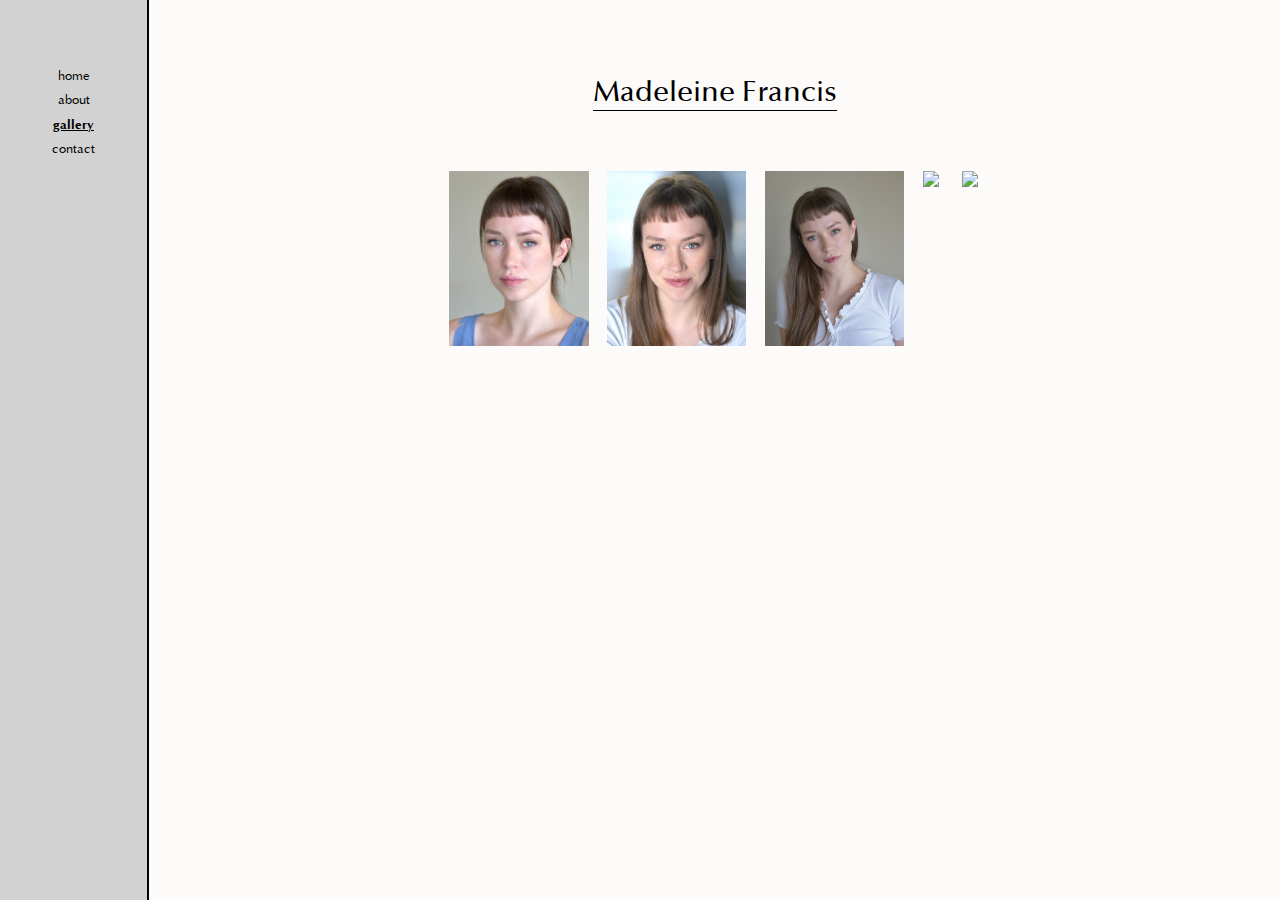
==== gallery.html @ 5a468d8e "added media queries" ====
<!DOCTYPE html>
<html>
	<head>
		<title>Madeleine Francis</title>
		<link rel="stylesheet" type="text/css" href="styles.css">
		<link rel="icon" href="assets/DSC_3792.ico"">
		<meta name="viewport" content="width=device-width, initial-scale=1, maximum-scale=1">
		<script type="text/javascript">
			function myFunction(imgs) {
			  // Get the expanded image
			  var expandImg = document.getElementById("expandedImg");
			  // Get the image text
			  var imgText = document.getElementById("imgtext");
			  // Use the same src in the expanded image as the image being clicked on from the grid
			  expandImg.src = imgs.src;
			  // Show the container element (hidden with CSS)
			  expandImg.parentElement.style.display = "flex";
			}
		</script>
	</head>
	<body>
		<div class="page-wrapper">
			<div class="sidebar">
				<div class="menu-wrapper">
					<div class="menu-item">
						<a href="index.html"> home </a>
					</div>
					<div class="menu-item">
						<a href="about.html"> about </a>
					</div>
					<div class="menu-item current">
						<a href="gallery.html"> gallery </a>
					</div>
					<div class="menu-item">
						<a href="contact.html"> contact </a>
					</div>
				</div>
			</div>
			<div class="gallery-wrapper">
				<a href="index.html">
					<div class="title">
						Madeleine Francis
					</div>
				</a>
				<!-- The grid: four columns -->
				<div class="row">
				  <div class="column">
				    <img src="gallery/cropped_3792.jpg" onclick="myFunction(this);">
				  </div>
				  <div class="column">
				    <img src="gallery/cropped_3613.jpg" onclick="myFunction(this);">
				  </div>
				  <div class="column">
				    <img src="gallery/DSC_3586-smallCropped.jpg" onclick="myFunction(this);">
				  </div>
  				  <div class="column">
				    <img src="gallery/DSC_3640Cropped.JPG" onclick="myFunction(this);">
				  </div>
  				  <div class="column">
				    <img src="gallery/DSC_3719Cropped.JPG" onclick="myFunction(this);">
				  </div>
				</div>

				<!-- The expanding image container -->
				<div class="container">
				  <!-- Expanded image -->
				  <img id="expandedImg" style="width:100%">

				  <!-- Image text -->
				  <div id="imgtext"></div>
				</div>
			</div>
		</div>
	</body>
	<script type="text/javascript">
	</script>
</html>
---- styles.css ----
a {
  text-decoration: none;
  color: black;
}

.resume-link {
    padding: 10px 20px;
    border: solid black 0.5px;
    margin-bottom: 35px;
    font-family: optimabold;
}

.resume-link:hover {
  background: #c9ecd5;
  cursor: pointer;
}

.menu-wrapper{
    display: inline-block;
    width: 60px;
    height: 60px;
    width: 100%;
    padding-top: 60px;
    text-align: center;
}

.sidebar {
  width: 13%;
  background: #d2d2d2;
  border-right: solid black 2px;
  height: 100%;
  position: relative;
}

.video-wrapper{
  margin-bottom: 30px;
}

.menu-item.current {
    font-family: optimabold;
    text-decoration: underline solid black;
}

/*.menu-item.current::before {
    content: '\25CF';
    margin-left: -13px;
}*/

.social-wrapper {
    position: absolute;
    bottom: 25px;
    width: 100%;
    display: flex;
    flex-direction: column;
    align-items: center;
}

.social-icon {
    width: 37px;
    margin-bottom: 6px;
}

.about-text-wrapper {
    color: black;
    width: 50vw;
    text-align: center;
}

.content-wrapper {
    width: 100%;
    display: flex;
    flex-direction: column;
    align-items: center;
    min-height: 100%;
    overflow: auto;
}

.gallery-wrapper {
  position: relative;
  height: 50vh;
  display: flex;
  flex-direction: column;
  align-items: center;
  width: 100%;
  min-height: 100%;
  overflow: auto;
}

.contact-wrapper {
    text-align: center;
    font-size: 22px;
}

.row {
  display: flex;
  justify-content: space-between;
}

/* The grid: Four equal columns that floats next to each other */
.column {
  float: left;
  width: 25%;
  padding: 10px;
}

/* Style the images inside the grid */
.column img {
  cursor: pointer;
  max-width: 140px;
}

.column img:hover {
  opacity: 1;
}

/* Clear floats after the columns */
.row:after {
  content: "";
  display: table;
  clear: both;
}

/* The expanding image container (positioning is needed to position the close button and the text) */
.container {
  position: relative;
  display: none;
  width: 50vw;
}

/* Expanding image text */
#imgtext {
  position: absolute;
  bottom: 15px;
  left: 15px;
  color: white;
  font-size: 20px;
}

/* Closable button inside the image */
.closebtn {
  position: absolute;
  top: 10px;
  right: 15px;
  color: white;
  font-size: 35px;
  cursor: pointer;
}

@font-face {
    font-family: 'optimamedium';
    src: url('assets/optima_medium-webfont.woff2') format('woff2'),
         url('assets/optima_medium-webfont.woff') format('woff');
    font-weight: normal;
    font-style: normal;
}

@font-face {
    font-family: 'optimabold';
    src: url('assets/optima_b-webfont.woff2') format('woff2'),
         url('assets/optima_b-webfont.woff') format('woff');
    font-weight: normal;
    font-style: normal;
}

@font-face {
    font-family: 'optimanormal';
    src: url('assets/optima-webfont.woff2') format('woff2'),
         url('assets/optima-webfont.woff') format('woff');
    font-weight: normal;
    font-style: normal;
}

@font-face {
    font-family: 'manofaregular';
    src: url('assets/manofa-regular-webfont.woff2') format('woff2'),
         url("assets/Manofa-Regular.ttf") format("truetype"),
         url('assets/manofa-regular-webfont.woff') format('woff');
    font-weight: normal;
    font-style: normal;
}

html, body {
	height: 100%;
	background-color: #fdfbfa;
  font-family: optimanormal;
  margin: 0px;
}

.dot{
    position:absolute;
    width:15px;
    height:15px;
    border-radius:50%;
}

#dot1 {
    background: #572124;
    top:75%;
    left:6.7%;
    transform: translate(-50%, -50%);
}

#dot2 {
    background: #b45859;
    top: 0;
    left: 50%;
    transform: translate(-50%, -50%);
}

#dot3 {
    background: #8d4242;
    top: 75%;
    left: 93.3%;
    transform: translate(-50%, -50%);
}

.dot-rest {
	background-color: white;
	width: 27px;
	height: 27px;
	top: 0%;
	left: 50%;
    transform: translate(-50%, -50%);
}

.sun-back {
    width: 60px;
    height: 60px;
    top:50px;
    left:50px;	
    position:absolute;
}

.menu-item {
    font-size: smaller;
    margin: 9px;
}

.title {
  font-size: 29px;
  margin-top: 75px;
  margin-bottom: 50px;
  font-family: optimamedium;
  border-bottom: black solid 1px;
}

#sun{
	display:inline-block;
  width: 60px;
  height: 60px;
  position:absolute;
  top:50px;
  left:50px;
  transition: transform 1s;
  transition-timing-function: ease-in;z
}

.sun-one {
	transform:rotate(0deg);
}

.sun-two {
	transform:rotate(120deg);
}

.sun-three {
	transform:rotate(240deg);
}

.hidden {
	display: none;
}

.page-wrapper {
  display: flex;
  height: 100%;
  position: relative;
}

.content {
  height: 100%;
  margin-top: 75px;
}

@keyframes textAppear {
  0%   {color: #bdafb0;}
  50%  {color: #bdafb0;}
  100% {color: white;}
}

.active {
	animation-name: textAppear;
  	animation-duration: 1.3s;
}


#content-wrapper {
	position: relative;
    width: 50vw;
    /*color: white;*/
    height: 50vh;
    text-align: center;
	animation-name: textAppear;
  	animation-duration: 1.5s;
}

#contact-wrapper {
	text-align: center;
    margin-top: -18px;
    z-index: 100;
    font-size: 20px;
    /*color: white;*/
	animation-name: textAppear;
  	animation-duration: 1.5s;
}

@media only screen and (max-width: 600px) {
  #content-wrapper  {
    width: 80vw;
  }

  #contact-wrapper {
    font-size: 18px;
  }

  .sidebar {
      background: unset;
      height: 50px;
      display: flex;
      border-bottom: none;
      width: 100%;
  }

  .menu-wrapper {
    width: 100%;
    display: flex;
    justify-content: space-around;
    align-items: center;
    height: 0px;
  }

  .page-wrapper {
    flex-direction: column;
  }

  .about-text-wrapper {
    width: 70vw;
  }

  iframe {
    max-width: 330px;
    max-height: 214px;
  }

  .content-wrapper.videos {
    margin-bottom: 50px;
  }

  .container {
    width: 93vw;
  }

  .gallery-wrapper {
    margin-bottom: 50px;
  }

  .column img {
    max-width: 52px;
  }

}
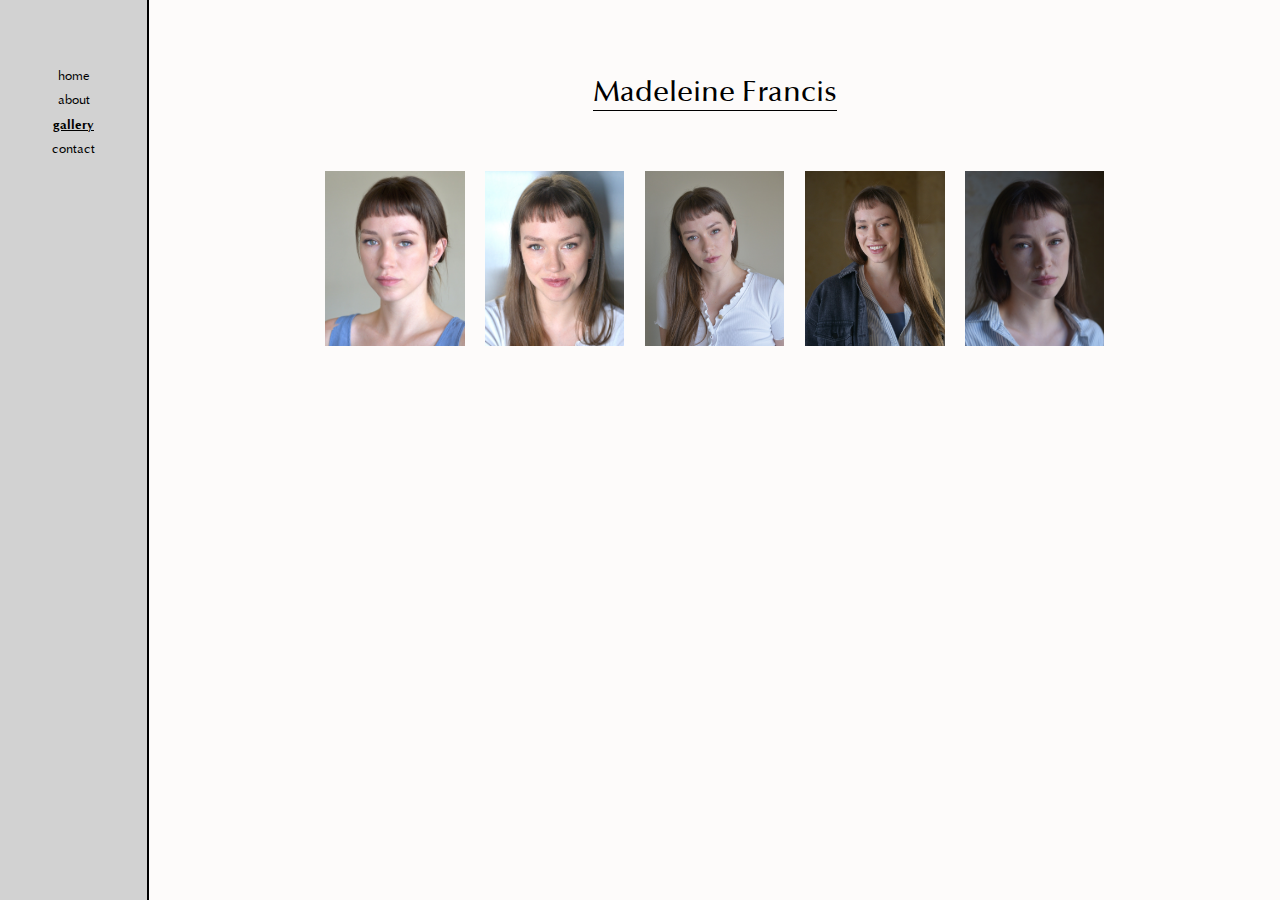
==== commit 1e4a4095: "changed gallery to open images in new tabs and vertical on mobile" ====
--- a/gallery.html
+++ b/gallery.html
@@ -8,13 +8,11 @@
 		<script type="text/javascript">
 			function myFunction(imgs) {
 			  // Get the expanded image
-			  var expandImg = document.getElementById("expandedImg");
-			  // Get the image text
-			  var imgText = document.getElementById("imgtext");
-			  // Use the same src in the expanded image as the image being clicked on from the grid
-			  expandImg.src = imgs.src;
-			  // Show the container element (hidden with CSS)
-			  expandImg.parentElement.style.display = "flex";
+			  // var expandImg = document.getElementById("expandedImg");
+			  // // Get the image text
+			  // var imgText = document.getElementById("imgtext");
+			  // // Use the same src in the expanded image as the image being clicked on from the grid
+			  // expandImg.src = imgs.src;
 			}
 		</script>
 	</head>
@@ -45,26 +43,36 @@
 				<!-- The grid: four columns -->
 				<div class="row">
 				  <div class="column">
+				  	<a href="http://madeleinefrancis.com/gallery/cropped_3792.jpg" target="_blank">
 				    <img src="gallery/cropped_3792.jpg" onclick="myFunction(this);">
+				  	</a>
 				  </div>
 				  <div class="column">
-				    <img src="gallery/cropped_3613.jpg" onclick="myFunction(this);">
+				  	<a href="http://madeleinefrancis.com/gallery/cropped_3613.jpg" target="_blank">
+					    <img src="gallery/cropped_3613.jpg" onclick="myFunction(this);">
+				  	</a>
 				  </div>
 				  <div class="column">
-				    <img src="gallery/DSC_3586-smallCropped.jpg" onclick="myFunction(this);">
+				  	<a href="http://madeleinefrancis.com/gallery/DSC_3586-smallCropped.jpg" target="_blank">
+					    <img src="gallery/DSC_3586-smallCropped.jpg" onclick="myFunction(this);">
+				  	</a>
 				  </div>
   				  <div class="column">
-				    <img src="gallery/DSC_3640Cropped.JPG" onclick="myFunction(this);">
+				    <a href="http://madeleinefrancis.com/gallery/DSC_3640Cropped.jpg" target="_blank">
+					    <img src="gallery/DSC_3640Cropped.jpg" onclick="myFunction(this);">
+				    </a>
 				  </div>
   				  <div class="column">
-				    <img src="gallery/DSC_3719Cropped.JPG" onclick="myFunction(this);">
+  				  	<a href="http://madeleinefrancis.com/gallery/DSC_3719Cropped.jpg" target="_blank">
+					    <img src="gallery/DSC_3719Cropped.jpg" onclick="myFunction(this);">
+  				  	</a>
 				  </div>
 				</div>
 
 				<!-- The expanding image container -->
 				<div class="container">
 				  <!-- Expanded image -->
-				  <img id="expandedImg" style="width:100%">
+				  <div><img id="expandedImg" style="width:100%"></div>
 
 				  <!-- Image text -->
 				  <div id="imgtext"></div>
--- a/styles.css
+++ b/styles.css
@@ -79,11 +79,11 @@
 .gallery-wrapper {
   position: relative;
   height: 50vh;
+  min-height: 100%;
   display: flex;
   flex-direction: column;
   align-items: center;
   width: 100%;
-  min-height: 100%;
   overflow: auto;
 }
 
@@ -95,6 +95,7 @@
 .row {
   display: flex;
   justify-content: space-between;
+  overflow: auto;
 }
 
 /* The grid: Four equal columns that floats next to each other */
@@ -114,17 +115,11 @@
   opacity: 1;
 }
 
-/* Clear floats after the columns */
-.row:after {
-  content: "";
-  display: table;
-  clear: both;
-}
 
 /* The expanding image container (positioning is needed to position the close button and the text) */
 .container {
   position: relative;
-  display: none;
+  display: flex;
   width: 50vw;
 }
 
@@ -325,8 +320,8 @@
   }
 
   .sidebar {
-      background: unset;
-      height: 50px;
+      background: white;
+      /*height: 50px;*/
       display: flex;
       border-bottom: none;
       width: 100%;
@@ -337,7 +332,7 @@
     display: flex;
     justify-content: space-around;
     align-items: center;
-    height: 0px;
+    /*height: 0px;*/
   }
 
   .page-wrapper {
@@ -366,7 +361,11 @@
   }
 
   .column img {
-    max-width: 52px;
-  }
-
-}
+    max-width: 80vw;
+  }
+
+  .row {
+    flex-direction: column;
+  }
+
+}
